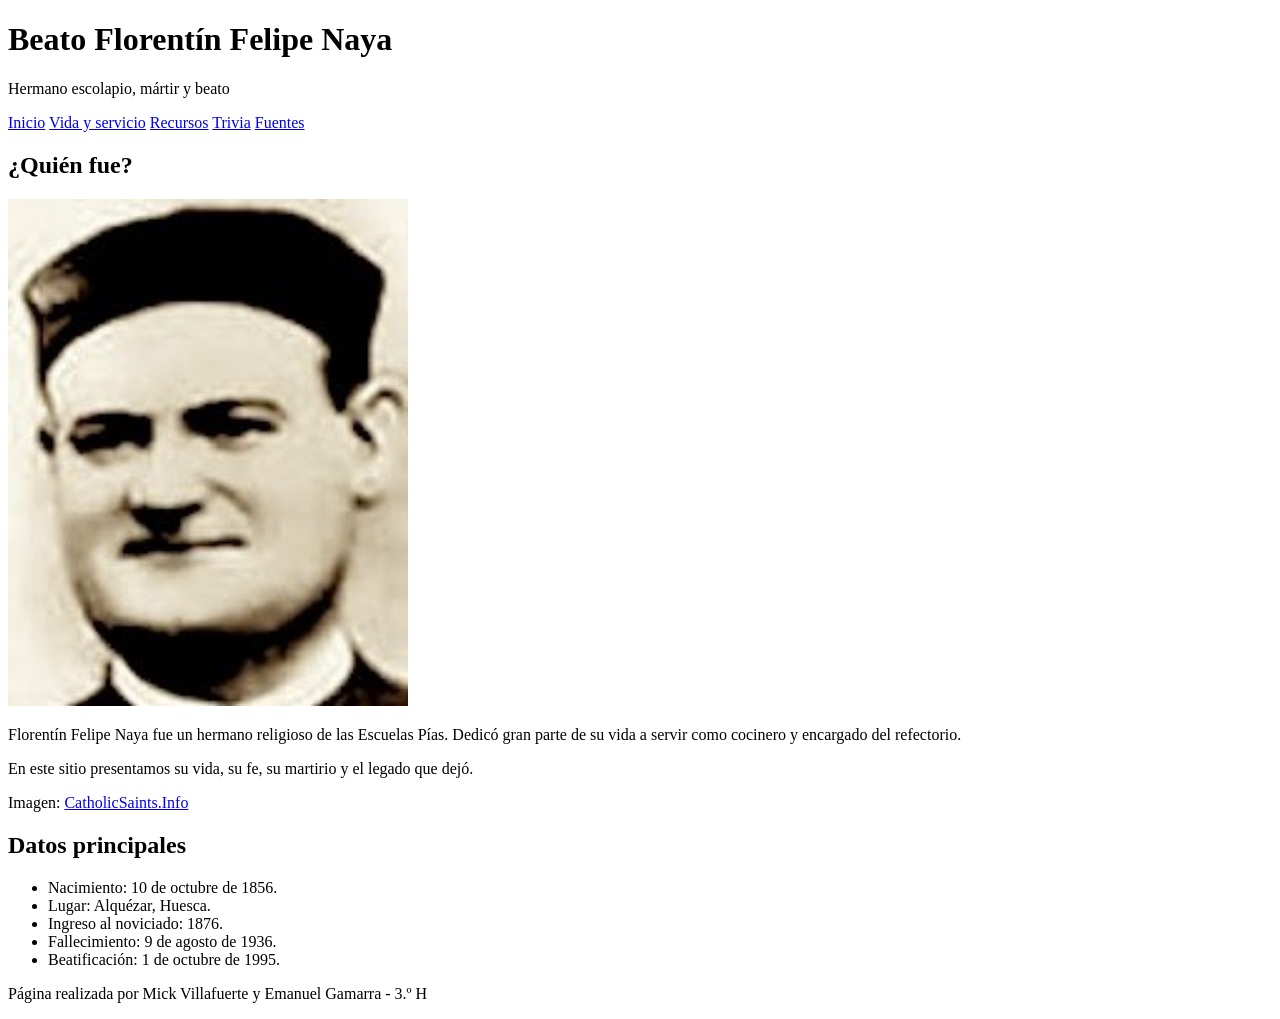
==== index.html @ 4baf4d2d "Add files via upload" ====
<!DOCTYPE html>
<html lang="es">
<head>
    <meta charset="UTF-8">
    <meta name="viewport" content="width=device-width, initial-scale=1.0">
    <title>Beato Florentín Felipe Naya</title>
    <link rel="stylesheet" href="css/estilos.css">
</head>
<body>
    <header>
        <h1>Beato Florentín Felipe Naya</h1>
        <p>Hermano escolapio, mártir y beato</p>

        <nav>
            <a href="index.html">Inicio</a>
            <a href="pages/vida.html">Vida y servicio</a>
            <a href="pages/recursos.html">Recursos</a>
            <a href="pages/trivia.html">Trivia</a>
            <a href="pages/fuentes.html">Fuentes</a>
        </nav>
    </header>

    <main>
        <section>
            <h2>¿Quién fue?</h2>

            <img src="img/florentino_felipe_naya(original).jpg" alt="Fotografía antigua de Florentín Felipe Naya" width="400">

            <p>
                Florentín Felipe Naya fue un hermano religioso de las Escuelas Pías.
                Dedicó gran parte de su vida a servir como cocinero y encargado del refectorio.
            </p>

            <p>
                En este sitio presentamos su vida, su fe, su martirio y el legado que dejó.
            </p>

            <p>
                Imagen:
                <a href="https://catholicsaints.info/blessed-florentin-felipe-naya/" target="_blank">CatholicSaints.Info</a>
            </p>
        </section>

        <section>
            <h2>Datos principales</h2>

            <ul>
                <li>Nacimiento: 10 de octubre de 1856.</li>
                <li>Lugar: Alquézar, Huesca.</li>
                <li>Ingreso al noviciado: 1876.</li>
                <li>Fallecimiento: 9 de agosto de 1936.</li>
                <li>Beatificación: 1 de octubre de 1995.</li>
            </ul>
        </section>
    </main>

    <footer>
        <p>Página realizada por Mick Villafuerte y Emanuel Gamarra - 3.º H</p>
    </footer>
</body>
</html>
---- css/estilos.css ----
/* Los estilos de la página se agregarán en la fase 3. */
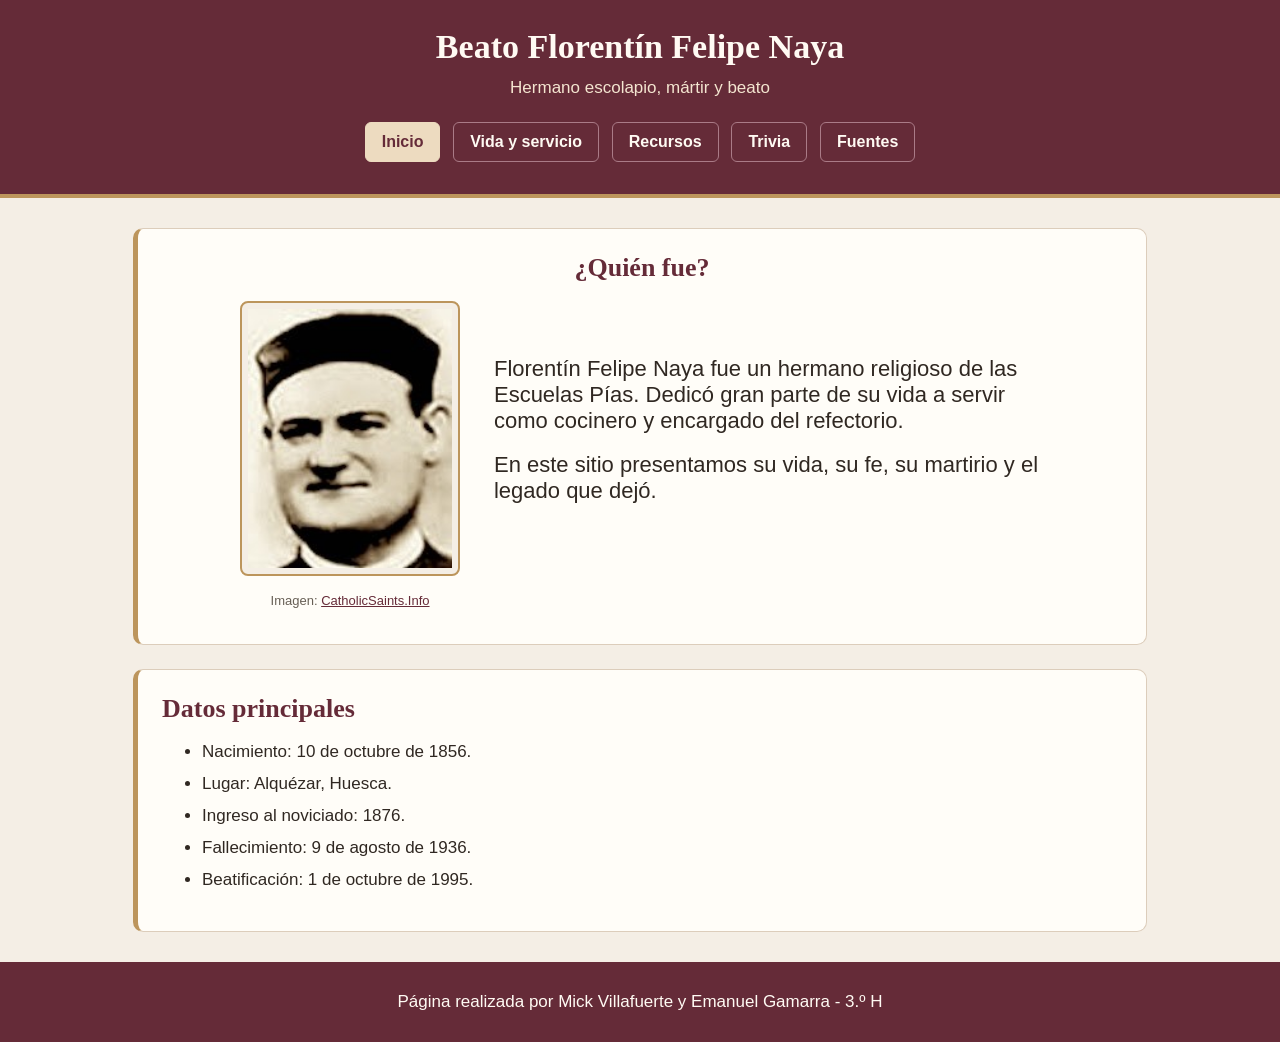
==== commit 4d396760: "Add files via upload" ====
--- a/index.html
+++ b/index.html
@@ -12,7 +12,7 @@
         <p>Hermano escolapio, mártir y beato</p>
 
         <nav>
-            <a href="index.html">Inicio</a>
+            <a href="index.html" class="actual">Inicio</a>
             <a href="pages/vida.html">Vida y servicio</a>
             <a href="pages/recursos.html">Recursos</a>
             <a href="pages/trivia.html">Trivia</a>
@@ -21,24 +21,28 @@
     </header>
 
     <main>
-        <section>
+        <section class="presentacion">
             <h2>¿Quién fue?</h2>
 
-            <img src="img/florentino_felipe_naya(original).jpg" alt="Fotografía antigua de Florentín Felipe Naya" width="400">
+            <div class="foto-inicio">
+                <img id="retrato" src="img/florentino_felipe_naya(original).jpg" alt="Fotografía antigua de Florentín Felipe Naya" width="400">
 
-            <p>
-                Florentín Felipe Naya fue un hermano religioso de las Escuelas Pías.
-                Dedicó gran parte de su vida a servir como cocinero y encargado del refectorio.
-            </p>
+                <p class="nota">
+                    Imagen:
+                    <a href="https://catholicsaints.info/blessed-florentin-felipe-naya/" target="_blank">CatholicSaints.Info</a>
+                </p>
+            </div>
 
-            <p>
-                En este sitio presentamos su vida, su fe, su martirio y el legado que dejó.
-            </p>
+            <div class="introduccion">
+                <p>
+                    Florentín Felipe Naya fue un hermano religioso de las Escuelas Pías.
+                    Dedicó gran parte de su vida a servir como cocinero y encargado del refectorio.
+                </p>
 
-            <p>
-                Imagen:
-                <a href="https://catholicsaints.info/blessed-florentin-felipe-naya/" target="_blank">CatholicSaints.Info</a>
-            </p>
+                <p>
+                    En este sitio presentamos su vida, su fe, su martirio y el legado que dejó.
+                </p>
+            </div>
         </section>
 
         <section>
@@ -58,4 +62,4 @@
         <p>Página realizada por Mick Villafuerte y Emanuel Gamarra - 3.º H</p>
     </footer>
 </body>
-</html>+</html>
--- a/css/estilos.css
+++ b/css/estilos.css
@@ -1 +1,248 @@
-/* Los estilos de la página se agregarán en la fase 3. */+/* Estilos generales y modelo de caja */
+* {
+    box-sizing: border-box;
+}
+
+body {
+    margin: 0;
+    background-color: #f4eee5;
+    color: #302822;
+    font-family: Arial, sans-serif;
+    font-size: 17px;
+}
+
+/* Encabezado y menú */
+header {
+    background-color: #652b38;
+    color: #fffaf3;
+    text-align: center;
+    padding: 28px 18px;
+    border-bottom: 4px solid #bc955c;
+}
+
+h1 {
+    font-family: Georgia, serif;
+    font-size: 34px;
+    margin: 0 0 12px;
+}
+
+header p {
+    color: #f4e5d0;
+}
+
+nav {
+    margin-top: 20px;
+}
+
+nav a {
+    display: inline-block;
+    color: #fffaf3;
+    text-decoration: none;
+    font-weight: bold;
+    font-size: 16px;
+    padding: 10px 16px;
+    margin: 4px;
+    border: 1px solid #aa7b87;
+    border-radius: 6px;
+}
+
+nav a:hover {
+    background-color: #834453;
+}
+
+nav .actual {
+    background-color: #eddbc0;
+    color: #652b38;
+    border: 1px solid #eddbc0;
+}
+
+/* Contenido, secciones y artículos */
+main {
+    max-width: 1050px;
+    margin: 30px auto;
+    padding: 0 18px;
+}
+
+section {
+    background-color: #fffdf8;
+    border: 1px solid #dccdbb;
+    border-left: 5px solid #bc955c;
+    border-radius: 10px;
+    padding: 24px;
+    margin-bottom: 24px;
+}
+
+article {
+    background-color: #faf6ef;
+    border: 1px solid #ded1bf;
+    border-radius: 8px;
+    padding: 20px;
+    margin: 18px 0;
+}
+
+h2 {
+    color: #652b38;
+    font-family: Georgia, serif;
+    font-size: 26px;
+    margin: 0 0 18px;
+}
+
+h3 {
+    color: #652b38;
+    font-size: 19px;
+    margin: 0 0 14px;
+}
+
+p {
+    margin: 0 0 18px;
+}
+
+a {
+    color: #652b38;
+}
+
+li {
+    margin: 12px 0;
+}
+
+/* Fotografías y textos de las imágenes */
+main img {
+    max-width: 100%;
+    height: auto;
+    border-radius: 8px;
+}
+
+.presentacion {
+    text-align: center;
+}
+
+.foto-inicio {
+    display: inline-block;
+    vertical-align: top;
+    width: 240px;
+    max-width: 98%;
+    margin: 0 1%;
+}
+
+#retrato {
+    width: 220px;
+    border: 2px solid #bc955c;
+    padding: 6px;
+    background-color: #f4eee5;
+}
+
+.introduccion {
+    display: inline-block;
+    vertical-align: top;
+    width: 560px;
+    max-width: 98%;
+    margin: 18px 1%;
+    margin-top: 55px;
+    font-size: 22px;
+    text-align: left;
+}
+
+.nota {
+    font-size: 13px;
+    color: #675f55;
+    text-align: center;
+    margin: 12px 0;
+}
+
+.imagen-relato {
+    display: block;
+    margin: 20px auto;
+}
+
+/* Galería */
+.galeria {
+    text-align: center;
+}
+
+.galeria h2 {
+    text-align: left;
+}
+
+.card {
+    display: inline-block;
+    vertical-align: top;
+    width: 420px;
+    max-width: 98%;
+    margin: 12px 1%;
+    text-align: left;
+}
+
+.card img {
+    width: 100%;
+}
+
+/* Línea de tiempo y recursos */
+table {
+    width: 100%;
+    margin: 20px 0;
+}
+
+th {
+    background-color: #652b38;
+    color: #fffaf3;
+    text-align: left;
+    padding: 12px;
+    border: 1px solid #dccdbb;
+}
+
+td {
+    text-align: left;
+    padding: 12px;
+    border: 1px solid #dccdbb;
+}
+
+iframe {
+    width: 100%;
+    max-width: 760px;
+    border: 1px solid #dccdbb;
+    border-radius: 8px;
+}
+
+/* Apariencia de la trivia */
+.pregunta {
+    background-color: #faf6ef;
+    border: 1px solid #ded1bf;
+    border-radius: 8px;
+    padding: 18px;
+    margin: 18px 0;
+}
+
+label {
+    display: inline-block;
+    padding: 4px 6px;
+    margin-bottom: 8px;
+}
+
+button {
+    background-color: #652b38;
+    color: #fffaf3;
+    font-family: Arial, sans-serif;
+    font-size: 17px;
+    font-weight: bold;
+    border: 2px solid #652b38;
+    border-radius: 6px;
+    padding: 12px 20px;
+    margin-top: 8px;
+}
+
+/* Pie de página */
+footer {
+    background-color: #652b38;
+    color: #fffaf3;
+    text-align: center;
+    padding: 20px;
+    margin-top: 30px;
+}
+
+footer p {
+    margin: 10px 0;
+}
+
+footer a {
+    color: #fffaf3;
+}
